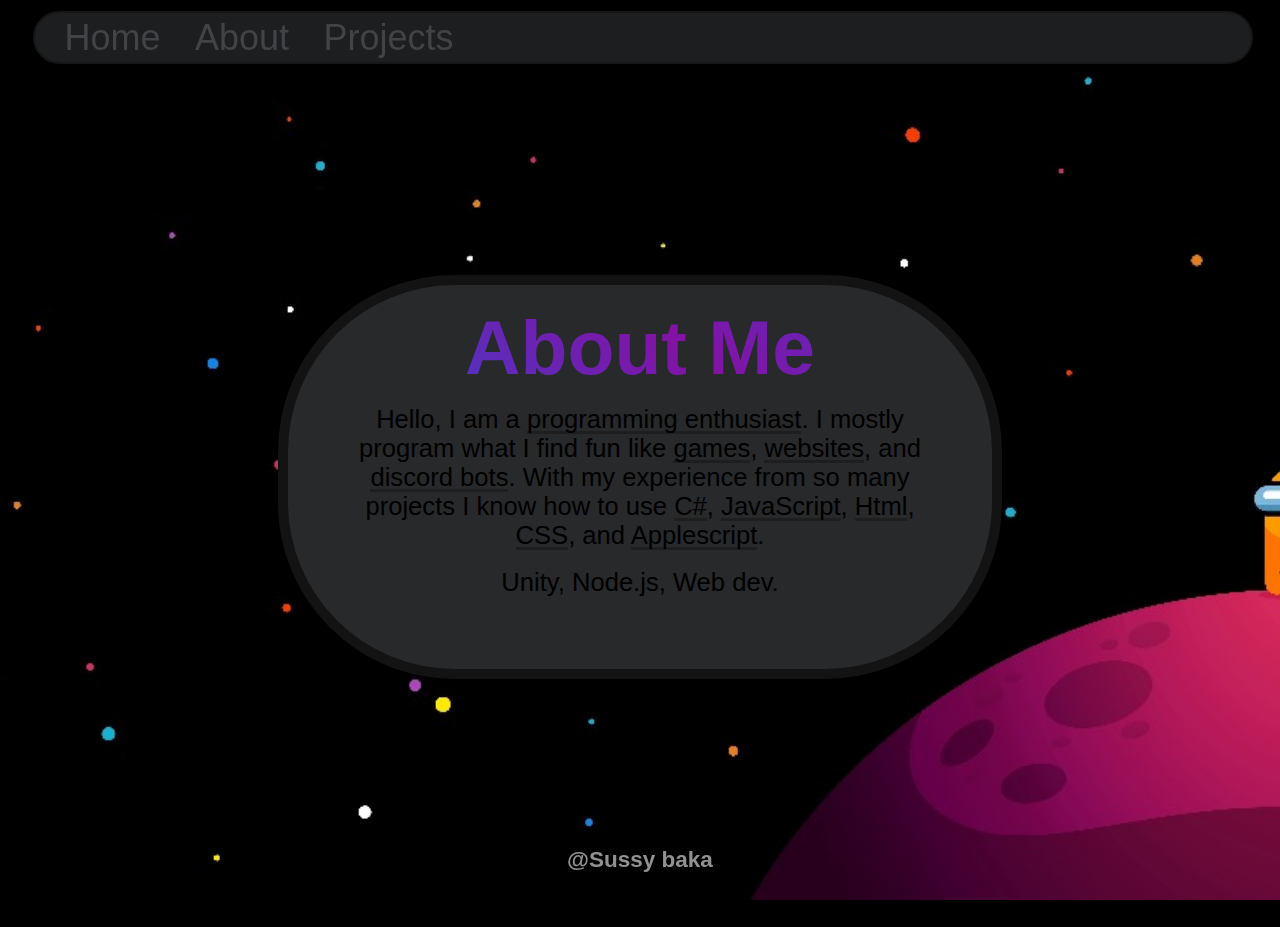
==== about.html @ 4eacf9dc "gaming" ====
<!DOCTYPE html>
<html>
    <head>
        <title>Boogey's Website</title>
        <link rel="stylesheet" href="about.css">
        <!--<script src="main.js"></script>-->
    </head>
    <body id="background">
        <div class="header-wrap">
            <header>
                <nav>
                    <ul>
                        <li><a class="nav" href="index.html">Home</a></li>
                        <li><a class="nav" href="about.html">About</a></li>
                        <li><a class="nav" href="projects.html">Projects</a></li>
                    </ul>
                </nav>
            </header>
        </div>
        <div class="main-background-text-wrap">
            <div class="main-background-text">
                
                <h1 class="gradient-text title-text">About Me</h1>
                <div class="main-h2-wrap">
                    <h2 class="main-h2">Hello, I am a <a class="fancy-link" href="https://www.youtube.com/watch?v=dQw4w9WgXcQ">programming enthusiast</a>. I mostly program what I find fun like <a class="fancy-link" href="https://www.youtube.com/watch?v=dQw4w9WgXcQ">games</a>, <a class="fancy-link" href="https://www.youtube.com/watch?v=dQw4w9WgXcQ">websites</a>, and <a class="fancy-link" href="https://www.youtube.com/watch?v=dQw4w9WgXcQ">discord bots</a>. With my experience from so many projects I know how to use <a class="fancy-link" href="https://www.youtube.com/watch?v=dQw4w9WgXcQ">C#</a>, <a class="fancy-link" href="https://www.youtube.com/watch?v=dQw4w9WgXcQ">JavaScript</a>, <a class="fancy-link" href="https://www.youtube.com/watch?v=dQw4w9WgXcQ">Html</a>, <a class="fancy-link" href="https://www.youtube.com/watch?v=dQw4w9WgXcQ">CSS</a>, and <a class="fancy-link" href="https://www.youtube.com/watch?v=dQw4w9WgXcQ">Applescript</a>.</h2>
                    <br>
                    <h2 class="main-h2">Unity, Node.js, Web dev.</h2>
                </div>
            </div>
        </div>
        <footer>
            <h3 class="footer">@Sussy baka</h3>
        </footer>
    </body>
</html>
---- about.css ----
:root
{
    --background: url('images/susplanet.png');
    font-family: sans-serif, 'calibri', 'times new roman';
}

::-moz-selection 
{
    background: rgba(104, 110, 186, 0.2);
}
  
::selection 
{
    background: rgba(104, 110, 186, 0.2);
}

html
{
    overflow: hidden;
}

body {
    background-color: black;
    background-image: var(--background);
    background-size: cover;
    background-position: center;
    height: 100vh;
    width: 100vw;
    margin: 0;
    background-repeat: no-repeat;
}

.header-wrap
{
    padding-left: 5px;
    display: flex;
    justify-content: center;
    justify-items: center;
}

header {
    position: fixed;
    background-color: #1c1e1f;
    box-shadow: 0 0 0 2px rgb(22, 22, 22);
    height: max(5.5vh, 24px);
    top: 1vw;
    width: 95%;
    z-index: 100;
    border-radius: 100vw;
}
nav ul {
    margin: 0;
    padding: 0;
    list-style-type: none;
}
nav li {
    display: inline-block;
    margin-right: 30px;
}
a.nav {
    color: #424347;
    text-decoration: none;
    position: relative;
    top: 0.5vh;
    left: 30px;
    font-size: max(4vh, 20px);
}
a.nav:hover {
    background-color: black;
    
    /* Create the gradient. */
    background-image: linear-gradient(45deg, #3845cf, #8312A5);
    
    /* Set the background size and repeat properties. */
    background-size: 200%;
    background-repeat: repeat;

    animation: gradient 15s ease infinite;
  
    /* Use the text as a mask for the background. */
    /* This will show the gradient as a text color rather than element bg. */
    -webkit-background-clip: text;
        background-clip: text;
    -webkit-text-fill-color: transparent; 
    -moz-background-clip: text;
        background-clip: text;
    -moz-text-fill-color: transparent;
}

.main-background-text-wrap
{
    display: flex;
    justify-content: center;
    align-items: center;
    padding-top: 3vh;
    width: 100vw;
    height: 100vh;
}

.main-background-text
{
    background-color: rgb(39, 41, 43);
    box-shadow: 0 0 0 10px rgb(19, 19, 19);
    position: relative;
    border-radius: 13vw;
    width: 55vw;
    height: 30vw;
}

.title-text {
    text-align: center;
    position: relative;
    top: -4vw;
    font-size: 6vw;
    padding-top: 2vh;
}
.main-h2-wrap
{
    position: relative;
    padding: 0 4.5vw 0 4.5vw;
    top: -7vw;
}

.main-h2 {
    margin: 0;
    text-align: center;
    position: relative;
    font-size: 2vw;
    font-weight: 510;
}

a.fancy-link
{
    position: relative;
    text-decoration: none;
    left: 0vw;
    font-size: 2vw;
    color: black;
}

a.fancy-link, a.fancy-link:visited {
    text-decoration: none;
    background-image:
      linear-gradient(
          transparent 2px,
          #5536c0 1px,
          #5536c0 5px,
          /* #602baa 2px,
            #602baa 4px, */
          transparent 4px
      ),
      linear-gradient(
          transparent 2px,
          rgb(30, 30, 30) 1px,
          rgb(30, 30, 30) 5px,
          transparent 4px
      );
    background-size: 0% 6px, 100% 6px;
    background-position: 0 bottom, 0 bottom;
    transition: background-size 0.7s ease-in-out;
    background-repeat: no-repeat;
    padding-bottom: 2px;
    border-bottom: 6px solid transparent;
}
a.fancy-link:hover {
    background-size: 100% 6px;
}

@supports (-ms-ime-align:auto) {
    a.fancy, a.fancy:visited {
        background-image:
            linear-gradient(#2ed392, #2ed392),
            linear-gradient(#d8dce9, #d8dce9);
        background-size: 0% 2px, 100% 2px;
        padding-bottom: 2px;
    }
    a.fancy:hover {
        background-size: 100% 2px;
    }
}

footer
{
    position: fixed;
    bottom: 5px;
    width: 100vw;
    display: flex;
    justify-content: center;
}

.footer
{
    color: rgb(145, 145, 145);
    position: relative;
    font-size: 2.5vh;
}

.gradient-text {
    /* Fallback: Set a background color. */
    background-color: #1D2791;
    
    /* Create the gradient. */
    background-image: linear-gradient(45deg, #3845cf, #8312A5, #3845cf, #8312A5, #3845cf, #8312A5);
    
    /* Set the background size and repeat properties. */
    background-size: 300%;
    background-repeat: repeat;

    animation: gradient 20s ease infinite;
  
    /* Use the text as a mask for the background. */
    /* This will show the gradient as a text color rather than element bg. */
    -webkit-background-clip: text;
        background-clip: text;
    -webkit-text-fill-color: transparent;
    -moz-background-clip: text;
        background-clip: text;
    -moz-text-fill-color: transparent;
}

@keyframes gradient {
	0% {
		background-position: 0% 50%;
	}
	50% {
		background-position: 100% 50%;
	}
	100% {
		background-position: 0% 50%;
	}
}

@media (orientation: portrait)
{
    html, body {
        overflow-x: hidden;
        overflow-y: hidden;
    }
    body {
        position: relative;
    }

    body {
        background-color: black;
        background-image: url('images/susplanet-mobile.png');
        background-size: cover;
        background-position: center;
        height: 90vh;
        width: 100vw;
        background-repeat: no-repeat;
    }

    .header-wrap
    {
        padding-left: 5px;
    }

    header {
        background-color: #151718;
        box-shadow: 0 0 0 2px rgb(22, 22, 22);
        position: sticky;
        top: 5px;
        height: 5.5vh;
        width: 98%;
        border-radius: 4000px;
        display: flex;
        justify-content: center;
    }
    nav li {
        display: inline-block;
        margin-right: 50px;
    }

    a
    {
        color: #5d5e62;
    }

    .main-background-text-wrap
    {
        display: flex;
        justify-content: center;
        align-items: center;
        width: 100vw;
        height: 85vh;
        padding: 0;
    }

    .main-background-text
    {
        background-color: rgba(39, 41, 43, 0);
        box-shadow: 0 0 0 10px rgba(19, 19, 19, 0);
        position: relative;
        border-radius: 10vw;
        top: -60vw;
        width: 65vw;
        height: 20vw;
    }

    .title-text {
        text-align: center;
        position: relative;
        font-size: 14vw;
        top: 0;
        padding: 0;
        
    }

    .main-h2-wrap {
        text-align: center;
        position: relative;
        font-size: 5vw;
        color: rgb(162, 162, 162);
        top: 7vw;

    }

    .main-h2 {
        text-align: center;
        position: relative;
        font-size: 5vw;
        color: rgb(162, 162, 162);
        top: 0.5vw;
    }

    a.fancy-link
    {
        position: relative;
        text-decoration: none;
        left: 0vw;
        font-size: 5vw;
        color: rgb(162, 162, 162);
    }

    a.fancy-link
    {
        background-image:
            linear-gradient(
                transparent 2px,
                #5536c0 1px,
                #5536c0 5px,
                /* #602baa 2px,
                    #602baa 4px, */
                transparent 4px
            ),
            linear-gradient(
                transparent 2px,
                rgb(162, 162, 162) 1px,
                rgb(162, 162, 162) 5px,
                transparent 4px
            );
    }


    .footer
    {
        position: relative;
        bottom: 5px;
        text-align: center;
    }
}
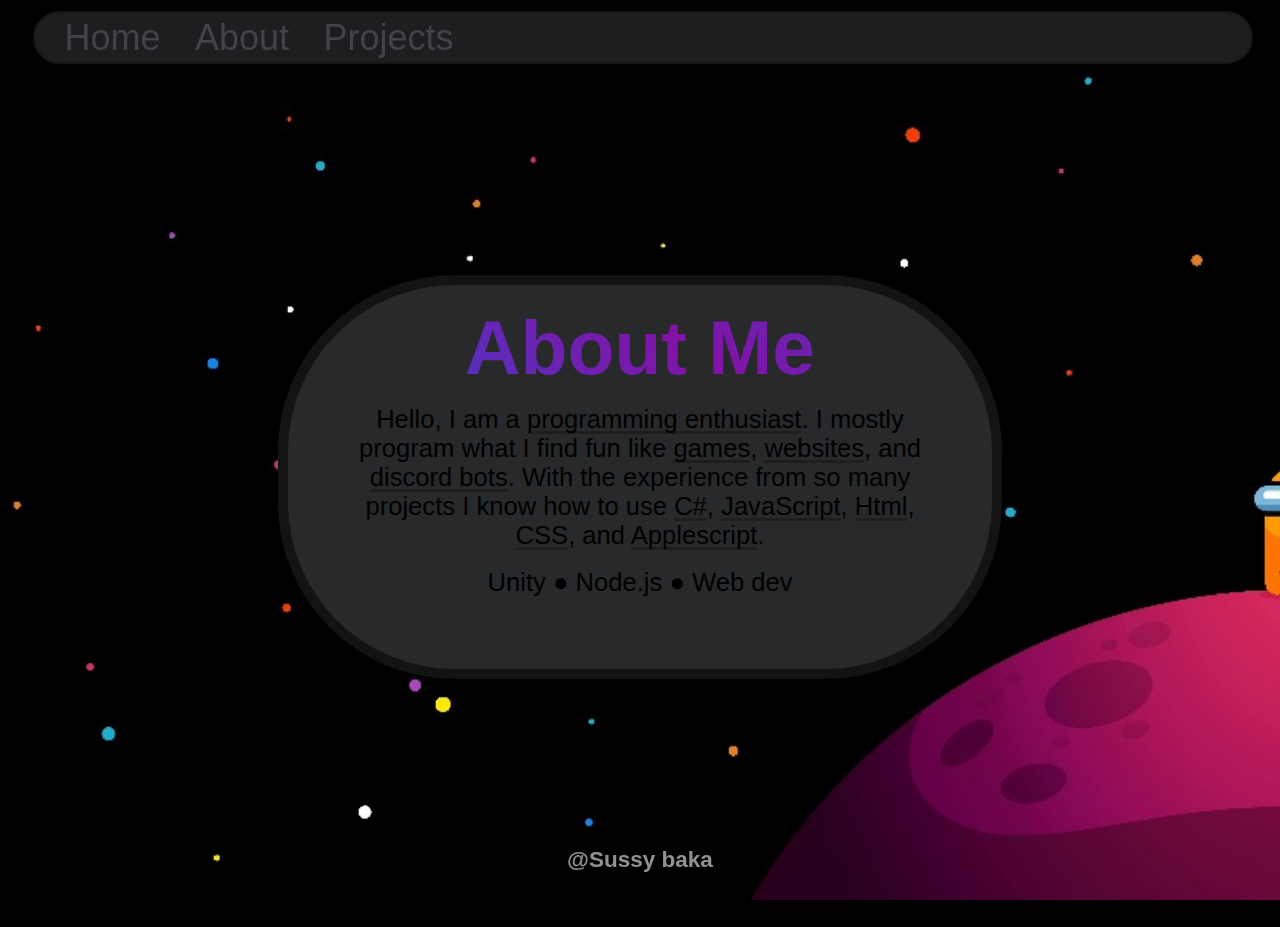
==== commit 5c9a6d38: "0.12.5.2" ====
--- a/about.html
+++ b/about.html
@@ -22,9 +22,9 @@
                 
                 <h1 class="gradient-text title-text">About Me</h1>
                 <div class="main-h2-wrap">
-                    <h2 class="main-h2">Hello, I am a <a class="fancy-link" href="https://www.youtube.com/watch?v=dQw4w9WgXcQ">programming enthusiast</a>. I mostly program what I find fun like <a class="fancy-link" href="https://www.youtube.com/watch?v=dQw4w9WgXcQ">games</a>, <a class="fancy-link" href="https://www.youtube.com/watch?v=dQw4w9WgXcQ">websites</a>, and <a class="fancy-link" href="https://www.youtube.com/watch?v=dQw4w9WgXcQ">discord bots</a>. With my experience from so many projects I know how to use <a class="fancy-link" href="https://www.youtube.com/watch?v=dQw4w9WgXcQ">C#</a>, <a class="fancy-link" href="https://www.youtube.com/watch?v=dQw4w9WgXcQ">JavaScript</a>, <a class="fancy-link" href="https://www.youtube.com/watch?v=dQw4w9WgXcQ">Html</a>, <a class="fancy-link" href="https://www.youtube.com/watch?v=dQw4w9WgXcQ">CSS</a>, and <a class="fancy-link" href="https://www.youtube.com/watch?v=dQw4w9WgXcQ">Applescript</a>.</h2>
+                    <h2 class="main-h2">Hello, I am a <a class="fancy-link" href="https://www.youtube.com/watch?v=dQw4w9WgXcQ">programming enthusiast</a>. I mostly program what I find fun like <a class="fancy-link" href="https://www.youtube.com/watch?v=dQw4w9WgXcQ">games</a>, <a class="fancy-link" href="https://www.youtube.com/watch?v=dQw4w9WgXcQ">websites</a>, and <a class="fancy-link" href="https://www.youtube.com/watch?v=dQw4w9WgXcQ">discord bots</a>. With the experience from so many projects I know how to use <a class="fancy-link" href="https://www.youtube.com/watch?v=dQw4w9WgXcQ">C#</a>, <a class="fancy-link" href="https://www.youtube.com/watch?v=dQw4w9WgXcQ">JavaScript</a>, <a class="fancy-link" href="https://www.youtube.com/watch?v=dQw4w9WgXcQ">Html</a>, <a class="fancy-link" href="https://www.youtube.com/watch?v=dQw4w9WgXcQ">CSS</a>, and <a class="fancy-link" href="https://www.youtube.com/watch?v=dQw4w9WgXcQ">Applescript</a>.</h2>
                     <br>
-                    <h2 class="main-h2">Unity, Node.js, Web dev.</h2>
+                    <h2 class="main-h2">Unity <a class="dot"></a> Node.js <a class="dot"></a> Web dev</h2>
                 </div>
             </div>
         </div>
@@ -32,4 +32,4 @@
             <h3 class="footer">@Sussy baka</h3>
         </footer>
     </body>
-</html>
+</html>--- a/about.css
+++ b/about.css
@@ -179,6 +179,17 @@
     }
 }
 
+.dot:after {
+    content: "●";
+    background-color: transparent;
+}
+
+.dot:hover:after
+{
+    content: "☻";
+    font-size: 1.631945vw;
+}
+
 footer
 {
     position: fixed;
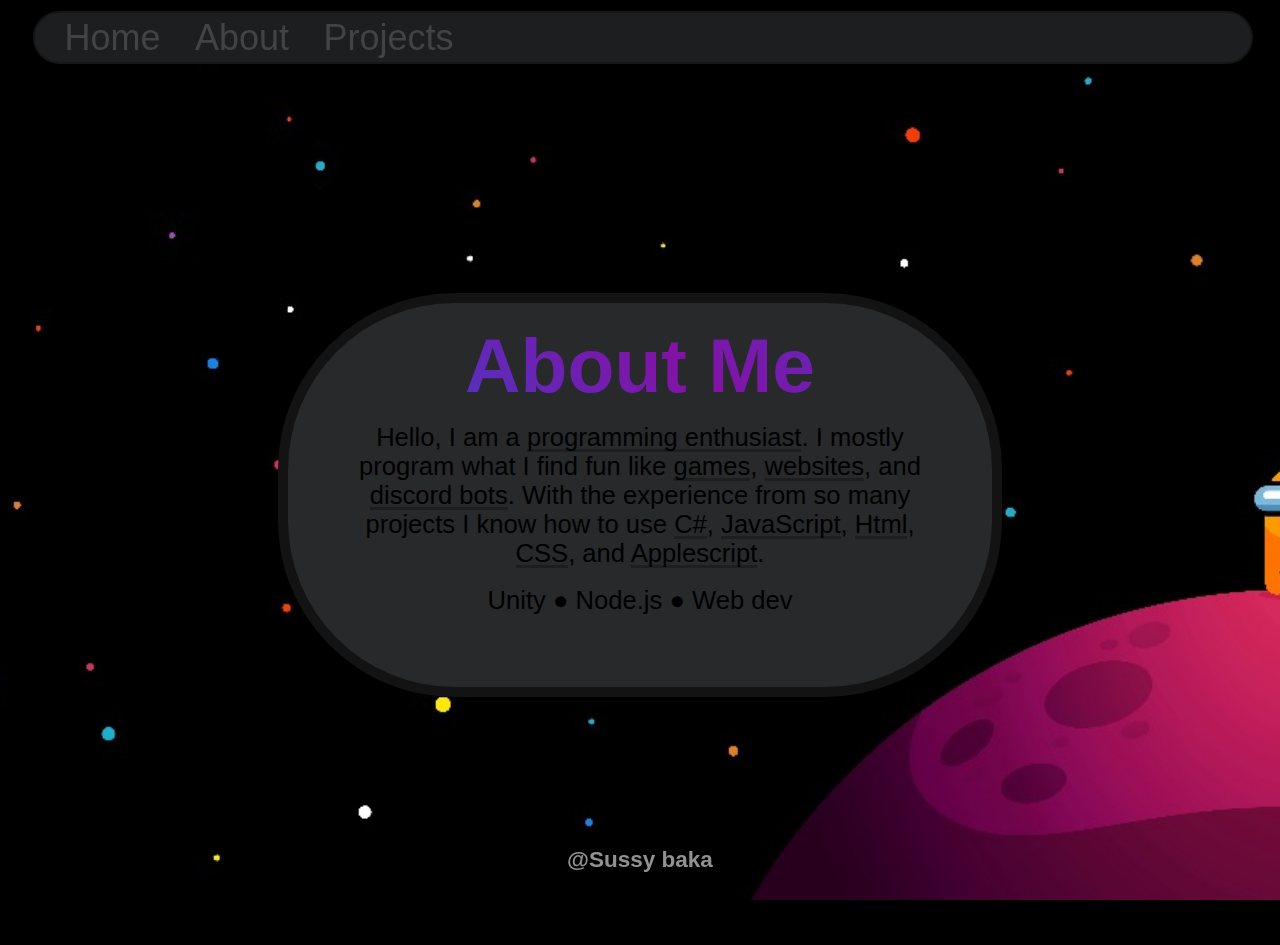
==== commit ed096d0c: "0.1.2.6" ====
--- a/about.html
+++ b/about.html
@@ -3,7 +3,7 @@
     <head>
         <title>Boogey's Website</title>
         <link rel="stylesheet" href="about.css">
-        <!--<script src="main.js"></script>-->
+        <<script src="about.js"></script>
     </head>
     <body id="background">
         <div class="header-wrap">
@@ -22,7 +22,7 @@
                 
                 <h1 class="gradient-text title-text">About Me</h1>
                 <div class="main-h2-wrap">
-                    <h2 class="main-h2">Hello, I am a <a class="fancy-link" href="https://www.youtube.com/watch?v=dQw4w9WgXcQ">programming enthusiast</a>. I mostly program what I find fun like <a class="fancy-link" href="https://www.youtube.com/watch?v=dQw4w9WgXcQ">games</a>, <a class="fancy-link" href="https://www.youtube.com/watch?v=dQw4w9WgXcQ">websites</a>, and <a class="fancy-link" href="https://www.youtube.com/watch?v=dQw4w9WgXcQ">discord bots</a>. With the experience from so many projects I know how to use <a class="fancy-link" href="https://www.youtube.com/watch?v=dQw4w9WgXcQ">C#</a>, <a class="fancy-link" href="https://www.youtube.com/watch?v=dQw4w9WgXcQ">JavaScript</a>, <a class="fancy-link" href="https://www.youtube.com/watch?v=dQw4w9WgXcQ">Html</a>, <a class="fancy-link" href="https://www.youtube.com/watch?v=dQw4w9WgXcQ">CSS</a>, and <a class="fancy-link" href="https://www.youtube.com/watch?v=dQw4w9WgXcQ">Applescript</a>.</h2>
+                    <h2 class="main-h2">Hello, I am a <a id="speed-underline" class="fancy-link" href="https://www.youtube.com/watch?v=dQw4w9WgXcQ">programming enthusiast</a>. I mostly program what I find fun like <a id="speed-underline" class="fancy-link" href="https://www.youtube.com/watch?v=dQw4w9WgXcQ">games</a>, <a id="speed-underline" class="fancy-link" href="https://www.youtube.com/watch?v=dQw4w9WgXcQ">websites</a>, and <a id="speed-underline" class="fancy-link" href="https://www.youtube.com/watch?v=dQw4w9WgXcQ">discord bots</a>. With the experience from so many projects I know how to use <a id="speed-underline" class="fancy-link" href="https://www.youtube.com/watch?v=dQw4w9WgXcQ">C#</a>, <a id="speed-underline" class="fancy-link" href="https://www.youtube.com/watch?v=dQw4w9WgXcQ">JavaScript</a>, <a id="speed-underline" class="fancy-link" href="https://www.youtube.com/watch?v=dQw4w9WgXcQ">Html</a>, <a id="speed-underline" class="fancy-link" href="https://www.youtube.com/watch?v=dQw4w9WgXcQ">CSS</a>, and <a id="speed-underline" class="fancy-link" href="https://www.youtube.com/watch?v=dQw4w9WgXcQ">Applescript</a>.</h2>
                     <br>
                     <h2 class="main-h2">Unity <a class="dot"></a> Node.js <a class="dot"></a> Web dev</h2>
                 </div>
@@ -32,4 +32,4 @@
             <h3 class="footer">@Sussy baka</h3>
         </footer>
     </body>
-</html>+</html>
--- a/about.css
+++ b/about.css
@@ -1,6 +1,7 @@
 :root
 {
     --background: url('images/susplanet.png');
+    --speed-underline: 0.5s;
     font-family: sans-serif, 'calibri', 'times new roman';
 }
 
@@ -157,7 +158,7 @@
       );
     background-size: 0% 6px, 100% 6px;
     background-position: 0 bottom, 0 bottom;
-    transition: background-size 0.7s ease-in-out;
+    transition: background-size var(--speed-underline) ease-in-out;
     background-repeat: no-repeat;
     padding-bottom: 2px;
     border-bottom: 6px solid transparent;
@@ -369,4 +370,4 @@
         bottom: 5px;
         text-align: center;
     }
-}+}
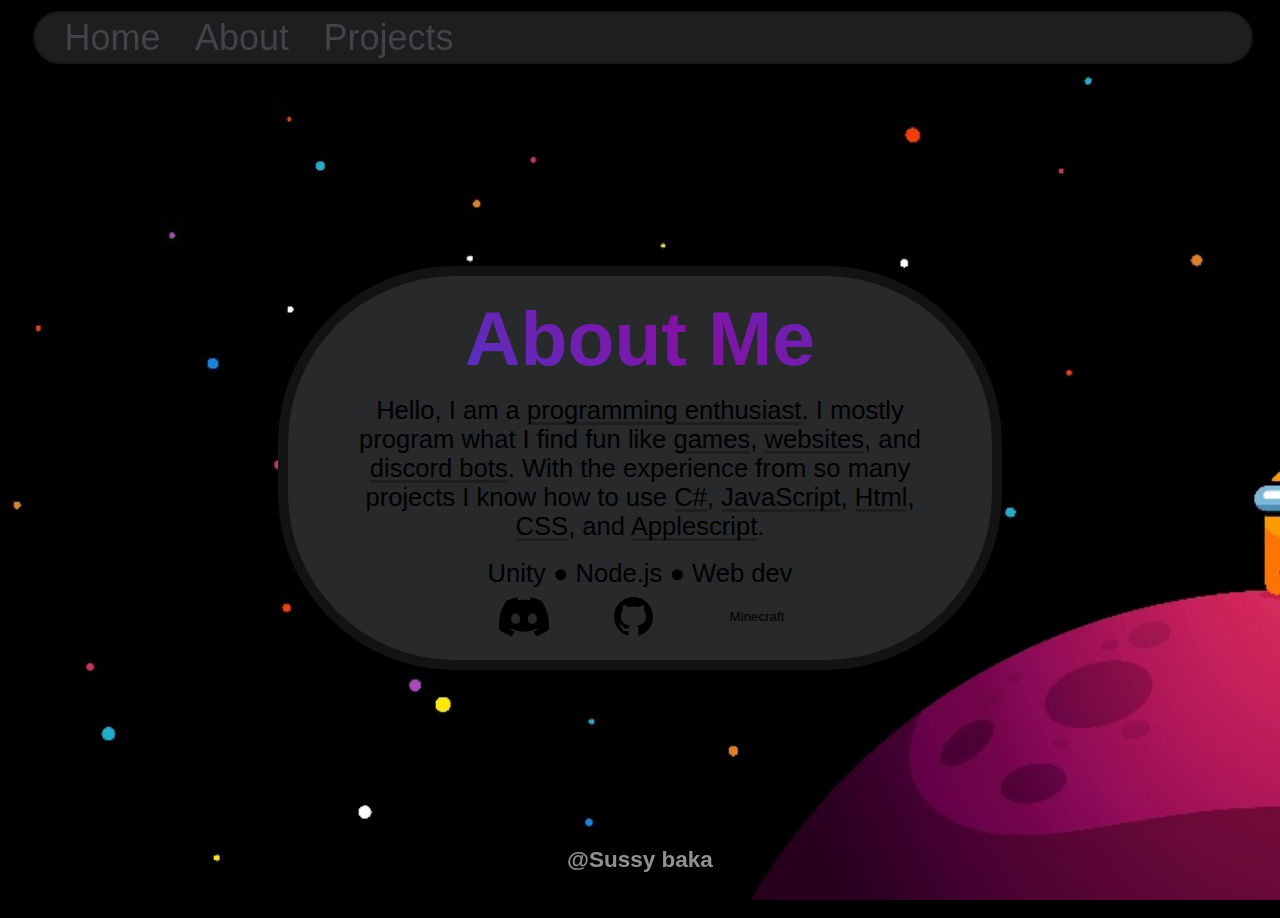
==== commit ee65210b: "0.1.2.7" ====
--- a/about.html
+++ b/about.html
@@ -10,9 +10,9 @@
             <header>
                 <nav>
                     <ul>
-                        <li><a class="nav" href="index.html">Home</a></li>
-                        <li><a class="nav" href="about.html">About</a></li>
-                        <li><a class="nav" href="projects.html">Projects</a></li>
+                        <li><a class="nav-a" href="index.html">Home</a></li>
+                        <li><a class="nav-a" href="about.html">About</a></li>
+                        <li><a class="nav-a" href="projects.html">Projects</a></li>
                     </ul>
                 </nav>
             </header>
@@ -25,6 +25,14 @@
                     <h2 class="main-h2">Hello, I am a <a id="speed-underline" class="fancy-link" href="https://www.youtube.com/watch?v=dQw4w9WgXcQ">programming enthusiast</a>. I mostly program what I find fun like <a id="speed-underline" class="fancy-link" href="https://www.youtube.com/watch?v=dQw4w9WgXcQ">games</a>, <a id="speed-underline" class="fancy-link" href="https://www.youtube.com/watch?v=dQw4w9WgXcQ">websites</a>, and <a id="speed-underline" class="fancy-link" href="https://www.youtube.com/watch?v=dQw4w9WgXcQ">discord bots</a>. With the experience from so many projects I know how to use <a id="speed-underline" class="fancy-link" href="https://www.youtube.com/watch?v=dQw4w9WgXcQ">C#</a>, <a id="speed-underline" class="fancy-link" href="https://www.youtube.com/watch?v=dQw4w9WgXcQ">JavaScript</a>, <a id="speed-underline" class="fancy-link" href="https://www.youtube.com/watch?v=dQw4w9WgXcQ">Html</a>, <a id="speed-underline" class="fancy-link" href="https://www.youtube.com/watch?v=dQw4w9WgXcQ">CSS</a>, and <a id="speed-underline" class="fancy-link" href="https://www.youtube.com/watch?v=dQw4w9WgXcQ">Applescript</a>.</h2>
                     <br>
                     <h2 class="main-h2">Unity <a class="dot"></a> Node.js <a class="dot"></a> Web dev</h2>
+                    <socials class="socials-wrap">
+                        <ul class="ul-socials">
+                            <!--<li><a href="index.html">Discord server</a></li>-->
+                            <li class="il-socials"><button onclick="copyDiscord()" class="button-socials discord">Discord</button></li>
+                            <li class="il-socials"><button onclick="gotoGithub()" class="button-socials github">GitHub</button></li>
+                            <li class="il-socials"><button onclick="copyMinecraft()" class="button-socials minecraft">Minecraft</button></li>
+                        </ul>
+                    </socials>
                 </div>
             </div>
         </div>
--- a/about.css
+++ b/about.css
@@ -58,7 +58,7 @@
     display: inline-block;
     margin-right: 30px;
 }
-a.nav {
+a.nav-a {
     color: #424347;
     text-decoration: none;
     position: relative;
@@ -66,7 +66,7 @@
     left: 30px;
     font-size: max(4vh, 20px);
 }
-a.nav:hover {
+a.nav-a:hover {
     background-color: black;
     
     /* Create the gradient. */
@@ -93,7 +93,6 @@
     display: flex;
     justify-content: center;
     align-items: center;
-    padding-top: 3vh;
     width: 100vw;
     height: 100vh;
 }
@@ -191,6 +190,84 @@
     font-size: 1.631945vw;
 }
 
+.socials-wrap
+{
+    background-color: #1c1e1f;
+    width: 100%;
+}
+
+.ul-socials
+{
+    margin: 0;
+    padding: 0;
+    list-style-type: none;
+    display: flex;
+    align-items: center;
+    justify-content: center;
+    
+}
+
+.il-socials
+{
+    margin-top: 1vh;
+    display: inline-block;
+    margin-right: 5vw;
+}
+
+.button-socials
+{
+    background-color: transparent;
+    border: transparent;
+    color: transparent;
+    position: relative;
+    right: -2.5vw;
+}
+
+.discord
+{ 
+    background-image: url('svg/discord-black.svg');
+    background-size: contain;
+    position: relative;
+    padding: 0;
+    left: 2.5vw;
+    width: 4vw;
+    height: 3vw;
+    background-repeat: no-repeat;
+    border: none;
+}
+
+.github
+{ 
+    background-image: url('svg/github.svg');
+    background-size: contain;
+    position: relative;
+    padding: 0;
+    left: 2.5vw;
+    width: 4vw;
+    height: 3vw;
+    background-repeat: no-repeat;
+    border: none;
+}
+
+.minecraft
+{ 
+    /* background-image: url('svg/minecraft.svg'); */
+    color: black;
+    background-size: contain;
+    position: relative;
+    padding: 0;
+    left: 2.5vw;
+    width: 4vw;
+    height: 3vw;
+    background-repeat: no-repeat;
+    border: none;
+}
+
+.discord:hover
+{
+    background-image: url('svg/discord-blurple.svg');
+}
+
 footer
 {
     position: fixed;
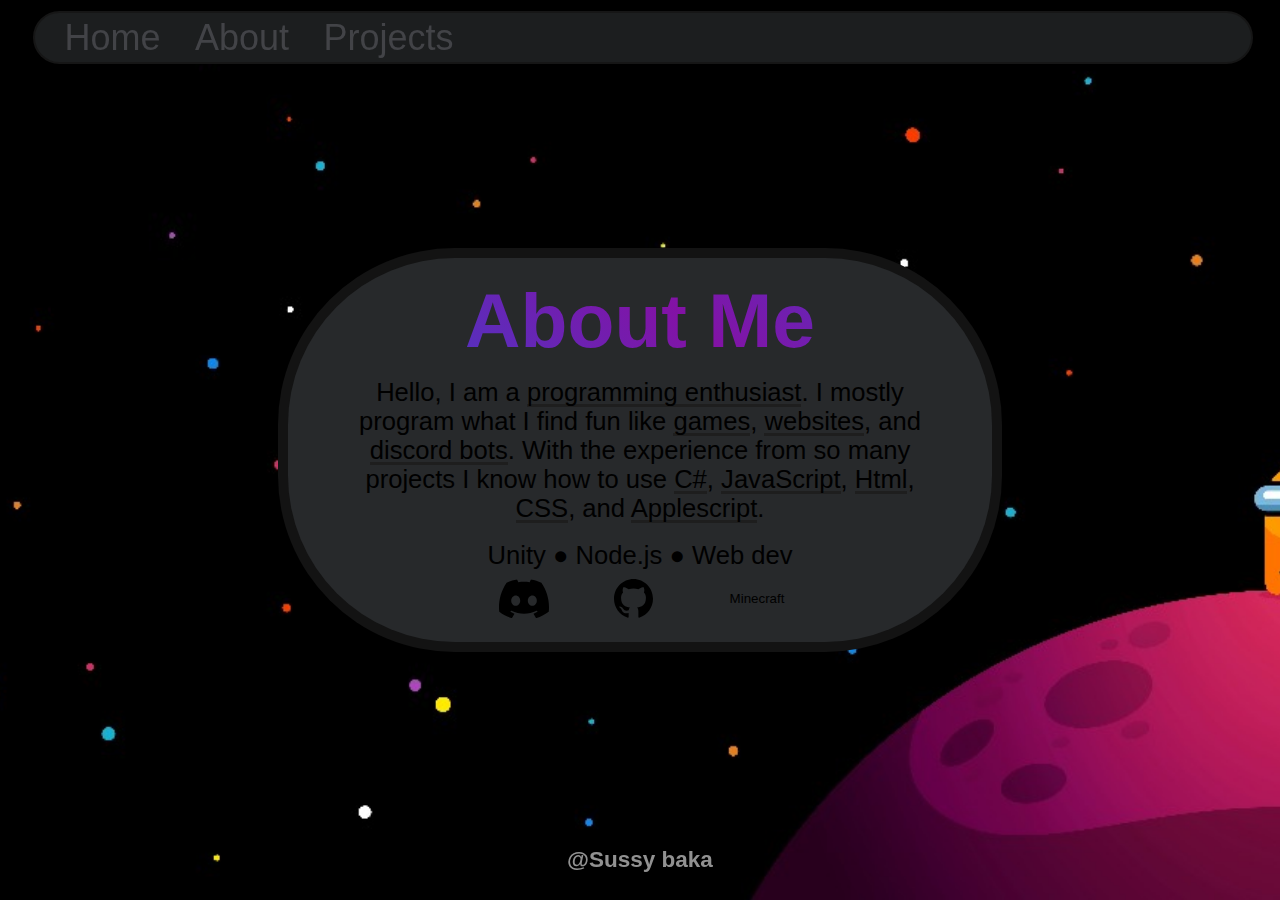
==== commit 2dd4e09f: "among us" ====
--- a/about.html
+++ b/about.html
@@ -3,7 +3,8 @@
     <head>
         <title>Boogey's Website</title>
         <link rel="stylesheet" href="about.css">
-        <<script src="about.js"></script>
+        <script src="//ajax.googleapis.com/ajax/libs/jquery/2.0.0/jquery.min.js"></script>
+        <script type="text/javascript" src="about.js"></script>
     </head>
     <body id="background">
         <div class="header-wrap">
@@ -28,8 +29,8 @@
                     <socials class="socials-wrap">
                         <ul class="ul-socials">
                             <!--<li><a href="index.html">Discord server</a></li>-->
-                            <li class="il-socials"><button onclick="copyDiscord()" class="button-socials discord">Discord</button></li>
-                            <li class="il-socials"><button onclick="gotoGithub()" class="button-socials github">GitHub</button></li>
+                            <li class="il-socials"><button onclick="copyDiscord()" class="button-socials discord" id="discord">Discord</button></li>
+                            <li class="il-socials"><button onclick="gotoGithub()" class="button-socials github" id="github">GitHub</button></li>
                             <li class="il-socials"><button onclick="copyMinecraft()" class="button-socials minecraft">Minecraft</button></li>
                         </ul>
                     </socials>
--- a/about.css
+++ b/about.css
@@ -238,7 +238,7 @@
 
 .github
 { 
-    background-image: url('svg/github.svg');
+    background-image: url('svg/github-black.svg');
     background-size: contain;
     position: relative;
     padding: 0;
@@ -263,10 +263,15 @@
     border: none;
 }
 
+/* .github:hover
+{
+    background-image: url('svg/github-white.svg');
+}
+
 .discord:hover
 {
     background-image: url('svg/discord-blurple.svg');
-}
+} */
 
 footer
 {
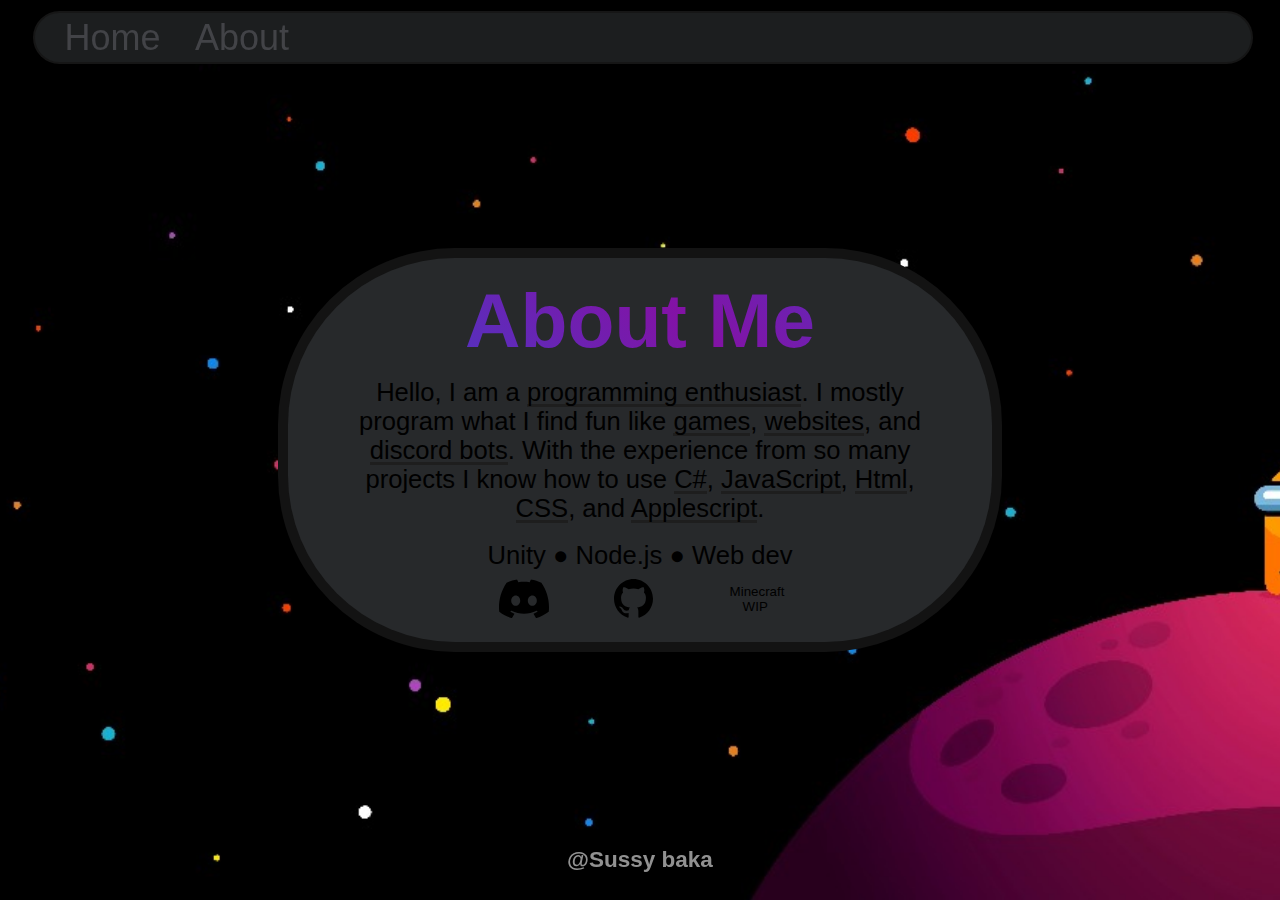
==== commit 357eb433: "alpha" ====
--- a/about.html
+++ b/about.html
@@ -13,7 +13,7 @@
                     <ul>
                         <li><a class="nav-a" href="index.html">Home</a></li>
                         <li><a class="nav-a" href="about.html">About</a></li>
-                        <li><a class="nav-a" href="projects.html">Projects</a></li>
+                        <!--<li><a class="nav-a" href="projects.html">Projects</a></li>-->
                     </ul>
                 </nav>
             </header>
@@ -23,7 +23,7 @@
                 
                 <h1 class="gradient-text title-text">About Me</h1>
                 <div class="main-h2-wrap">
-                    <h2 class="main-h2">Hello, I am a <a id="speed-underline" class="fancy-link" href="https://www.youtube.com/watch?v=dQw4w9WgXcQ">programming enthusiast</a>. I mostly program what I find fun like <a id="speed-underline" class="fancy-link" href="https://www.youtube.com/watch?v=dQw4w9WgXcQ">games</a>, <a id="speed-underline" class="fancy-link" href="https://www.youtube.com/watch?v=dQw4w9WgXcQ">websites</a>, and <a id="speed-underline" class="fancy-link" href="https://www.youtube.com/watch?v=dQw4w9WgXcQ">discord bots</a>. With the experience from so many projects I know how to use <a id="speed-underline" class="fancy-link" href="https://www.youtube.com/watch?v=dQw4w9WgXcQ">C#</a>, <a id="speed-underline" class="fancy-link" href="https://www.youtube.com/watch?v=dQw4w9WgXcQ">JavaScript</a>, <a id="speed-underline" class="fancy-link" href="https://www.youtube.com/watch?v=dQw4w9WgXcQ">Html</a>, <a id="speed-underline" class="fancy-link" href="https://www.youtube.com/watch?v=dQw4w9WgXcQ">CSS</a>, and <a id="speed-underline" class="fancy-link" href="https://www.youtube.com/watch?v=dQw4w9WgXcQ">Applescript</a>.</h2>
+                    <h2 class="main-h2">Hello, I am a <a id="speed-underline" class="fancy-link" href="achievements.html">programming enthusiast</a>. I mostly program what I find fun like <a id="speed-underline" class="fancy-link" href="https://www.youtube.com/watch?v=dQw4w9WgXcQ">games</a>, <a id="speed-underline" class="fancy-link" href="https://www.youtube.com/watch?v=dQw4w9WgXcQ">websites</a>, and <a id="speed-underline" class="fancy-link" href="https://www.youtube.com/watch?v=dQw4w9WgXcQ">discord bots</a>. With the experience from so many projects I know how to use <a id="speed-underline" class="fancy-link" href="https://www.youtube.com/watch?v=dQw4w9WgXcQ">C#</a>, <a id="speed-underline" class="fancy-link" href="https://www.youtube.com/watch?v=dQw4w9WgXcQ">JavaScript</a>, <a id="speed-underline" class="fancy-link" href="https://www.youtube.com/watch?v=dQw4w9WgXcQ">Html</a>, <a id="speed-underline" class="fancy-link" href="https://www.youtube.com/watch?v=dQw4w9WgXcQ">CSS</a>, and <a id="speed-underline" class="fancy-link" href="https://www.youtube.com/watch?v=dQw4w9WgXcQ">Applescript</a>.</h2>
                     <br>
                     <h2 class="main-h2">Unity <a class="dot"></a> Node.js <a class="dot"></a> Web dev</h2>
                     <socials class="socials-wrap">
@@ -31,7 +31,7 @@
                             <!--<li><a href="index.html">Discord server</a></li>-->
                             <li class="il-socials"><button onclick="copyDiscord()" class="button-socials discord" id="discord">Discord</button></li>
                             <li class="il-socials"><button onclick="gotoGithub()" class="button-socials github" id="github">GitHub</button></li>
-                            <li class="il-socials"><button onclick="copyMinecraft()" class="button-socials minecraft">Minecraft</button></li>
+                            <li class="il-socials"><button onclick="copyMinecraft()" class="button-socials minecraft">Minecraft WIP</button></li>
                         </ul>
                     </socials>
                 </div>
